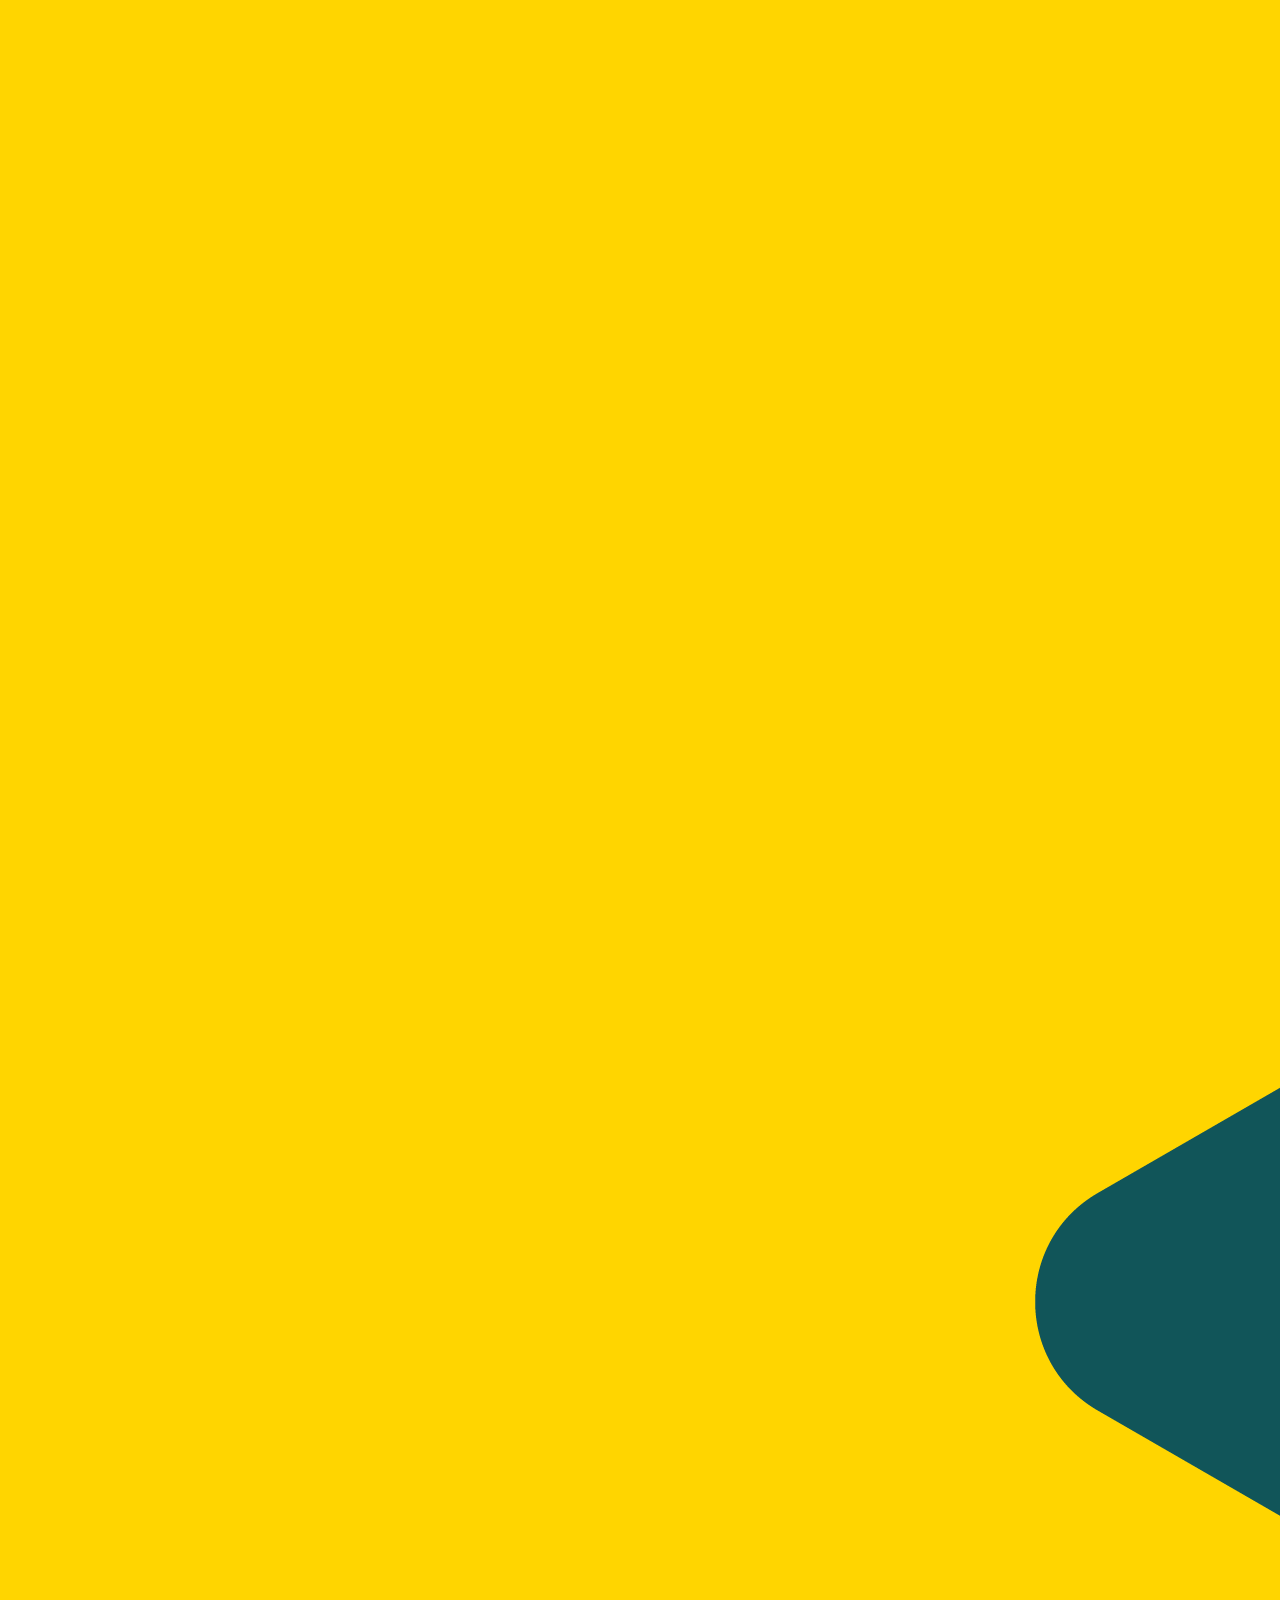
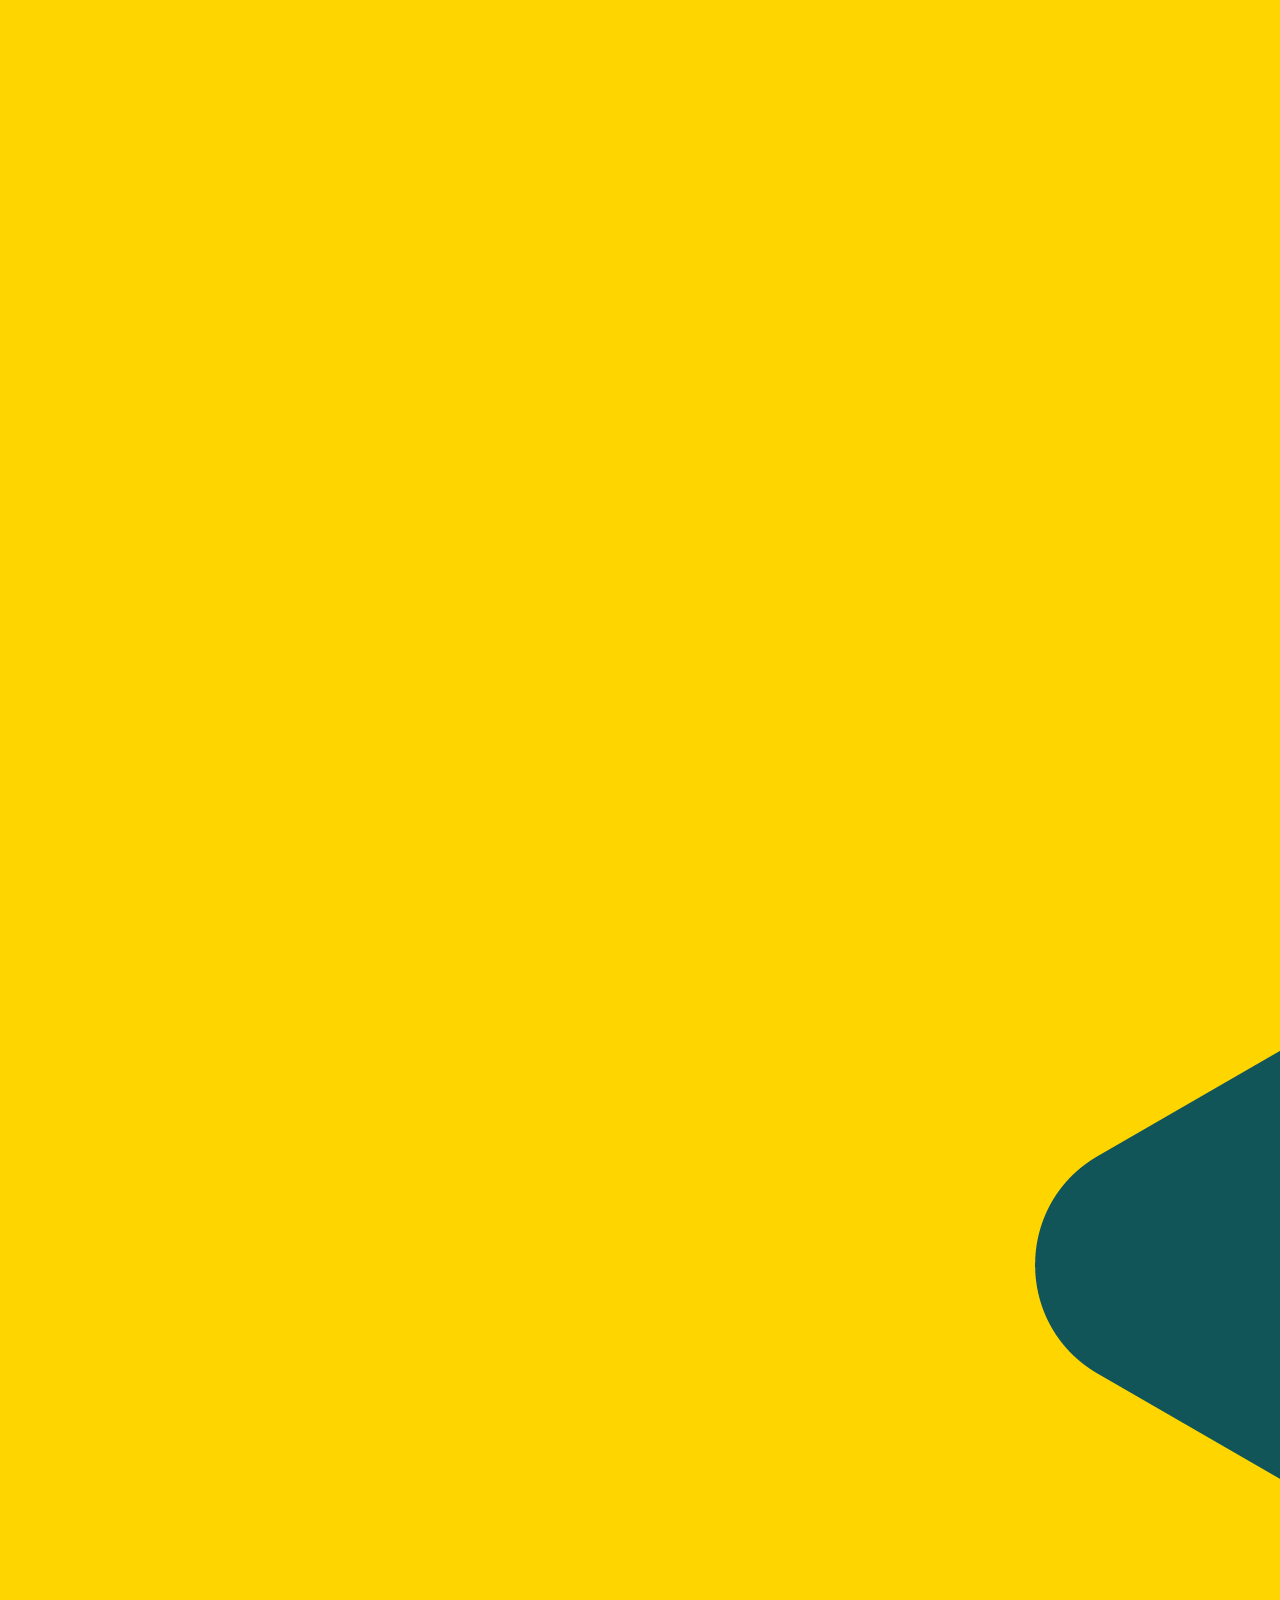
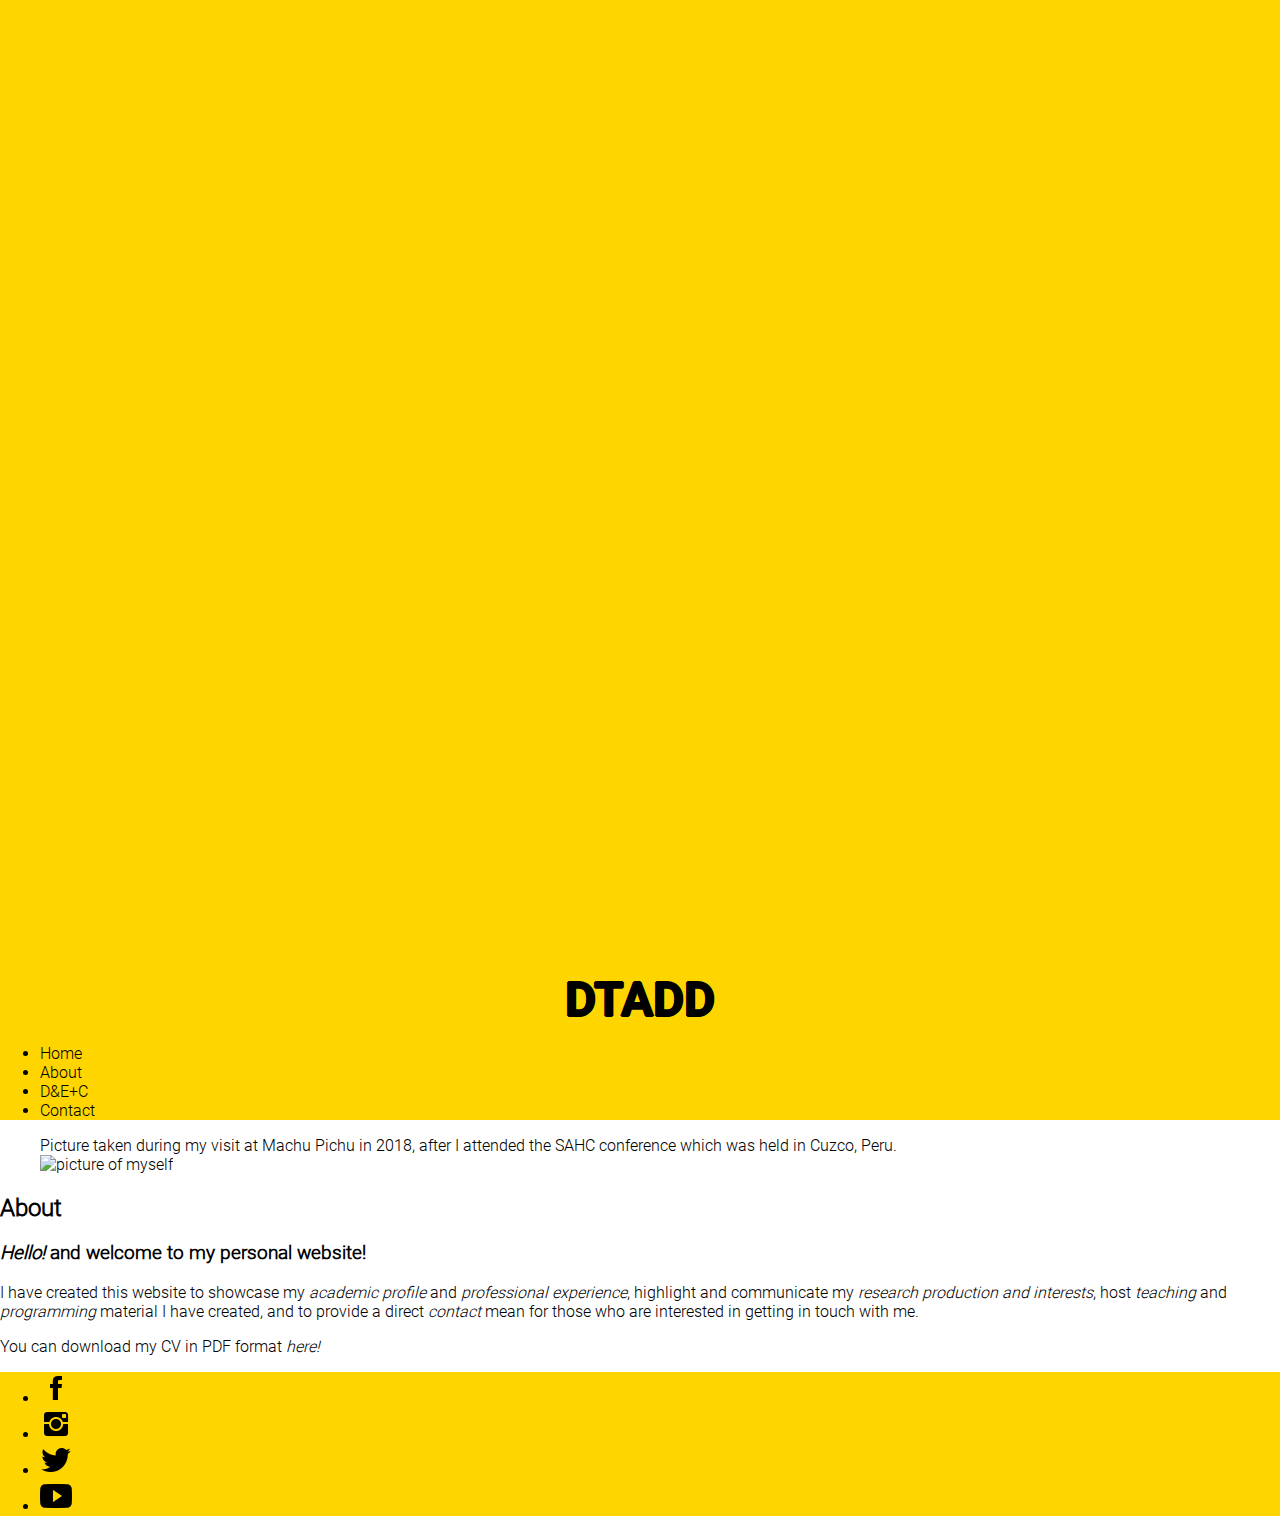
==== about.html @ a63130ef "Added basic structure, other html files, css, fonts and logos" ====
<!DOCTYPE html>
<html lang="en">
    <head>
        <meta charset="UTF-8">
        <meta http-equiv="X-UA-Compatible" content="IE=edge">
        <meta name="viewport" content="width=device-width, initial-scale=1.0">
        <link rel="stylesheet" href="/css/stylesheet.css">
        <title>DTADD Home</title>
    </head>

    <body>
        <header role="banner">
            <img src="/images/dtadd.png" alt="DTADD logo">
            <h1 id="header_text">
                DTADD
            </h1>
            <nav id="header_navigation">
                <ul>
                    <li><a href="/index.html">Home</a></li>
                    <li><a href="/about.html">About</a></li>
                    <li><a href="/dec.html">D&E+C</a></li>
                    <li><a href="/contact.html">Contact</a></li>
                </ul>
            </nav>
        </header>

        <main  role="main">
            <section class="home_section" id="home_section_about">
                <figure  id="home_about_figure">
                    <figcaption id="home_about_fig_cap">
                        Picture taken during my visit at Machu Pichu in 2018, after I attended the <a href="https://sahc2018.com/" target="_blank" id="home_about_fig_cap_link">SAHC conference</a> which was held in Cuzco, Peru.
                    </figcaption> 
                    <picture id="home_about_pic">
                        <source media="(min-width: 1200px)"
                                srcset="/images/me-1031x690.jpg">
                        <img src="/images/me-516x345.jpg" alt="picture of myself">
                    </picture>
                </figure>
                <div id="home_about_text">
                    <h2 class="home_section_title">About</h2>
                    <h3><em>Hello!</em> and welcome to my personal website!</h3>
                    <p>I have created this website to showcase my <a href="/education.html"><em>academic profile</em></a> and <a href="/industry.html"><em>professional experience</em></a>, highlight and communicate my <a href="/research.html"><em>research production and interests</em></a>, host <a href="/teaching.html"><em>teaching</em></a> and <a href="/programming.html"><em>programming</em></a> material I have created, and to provide a direct <a href="/contact.html"><em>contact</em></a> mean for those who are interested in getting in touch with me.</p>
                    <p>You can download my CV in PDF format <a href="/documents/CV updated 2022-08-25.pdf" target="_blank"><em>here!</em></a></p>
                </div>
            </section>
        </main>

        <footer role="contentinfo">
            <section id="footer_container1">
                <nav id="footer_soc_media">
                    <ul>
                        <li><a href="https://www.facebook.com/MSCA.DTADD" target="_blank"><img id="facebook_logo" src="/images/facebook.png" alt="Facebook" title="Facebook"></a></li>
                        <li><a href="https://www.scopus.com/authid/detail.uri?authorId=57203578697" target="_blank"><img id="instagram_logo" src="/images/instagram.png" alt="Instagram" title="Instagram"></a></li>
                        <li><a href="https://twitter.com/MSCA_DTADD" target="_blank"><img id="twitter_logo" src="/images/twitter.png" alt="Twitter" title="Twitter"></a></li>
                        <li><a href="https://www.youtube.com/channel/UCCFfT_ggKhtvxVhwdXyYqEw" target="_blank"><img id="youtube_logo" src="/images/youtube.png" alt="Youtube" title="Youtube"></a></li>
                    </ul>
                </nav>
            </section>
        </footer>
    </body>
</html>
---- css/stylesheet.css ----
@charset "UTF-8";


/*  #ffd500 Yellow
    #000000 Black
    #ffffff White
*/


/* LOADING FONTS */
@import url("/css/fonts.css");


/* GENERAL STYLES */
html {
    font-size: 100%;
    box-sizing: border-box;
}
*, *:before, *:after {
    box-sizing: inherit;
}
body {
    font-family: Roboto-Light, sans-serif;
    font-size: 1rem;
    background-color: #ffffff;
    color: #000000;
    margin: 0 !important;
}
hr {
    margin: 5px;
    border-color: #000000;
}
/* unvisited link */
a:link {
    color: #000000;
    text-decoration: none;
}
/* visited link */
a:visited {
    color: #000000;
    text-decoration: none;
}
/* focus link */
a:focus {
    color: #000000;
    text-decoration: underline;
}
/* mouse over link */
a:hover {
    color: #000000;
    text-decoration: underline;
}
/* selected link */
a:active {
    color: #ffd500;
    text-decoration: none;
}


/* HEADER STYLES */
header {
    background-color: #ffd500;
}
h1 {
    /* background-image: url(/images/geometric-640x462.png);
    background-position: center center; */
    font-family: Roboto-Bold, sans-serif;
    font-size: 3rem;
    text-align: center;
    margin: 0px;
    text-shadow: -1px 0 black, 0 1px black, 1px 0 black, 0 -1px black;
}
#header_logo {
    display: block;
    margin: 0 auto 0 auto;
    max-width: 50vw;
}
/* #header_text {
    visibility: hidden;
    transition-duration: 2s;
    visibility: visible;
}
#header_navigation {
    background-image: linear-gradient(to top, #0f0f0f, black);
}
#header_navigation ul {
    list-style-type: none;
    padding: 10px 10%;
    margin: 0px;
    display: flex;
    flex-wrap: wrap;
    flex-direction: row;
    justify-content: space-evenly;
}
#header_navigation ul li {
    border-style: solid;
    border-width: 1px;
    border-color: #00ffff;
    border-radius: 1em;
    padding: 0.25em 0.5em;
    box-shadow: #00ffff 0 2px 1px;
} */


/* MAIN STYLES */
main {
    background-color: #ffffff;
}
/* h2 {
    font-family: Roboto-Medium, sans-serif;
    font-size: 1.5rem;
    color: #ffffff;
    text-transform: capitalize;
    margin-top: 0;
    text-align: center;
}
h2::first-letter {
    font-size: 150%;
    font-family: 'Times New Roman', Times, serif;
    color: #00ffff;
}
h3 {
    font-family: Roboto-Regular, sans-serif;
    font-size: 1.2rem;
    color: #ffffff;
    text-transform: capitalize;
    text-align: center;
}
section {
    background-color: #0f0f0f;
    padding: 0 8%;
    padding-bottom: .1rem;
    background-image: radial-gradient(black, #0f0f0f 50%);
}
td, th {
    border: 1px solid #ffffff;
}
#home_about_figure {
    float: center;
    width: 60%;
    margin: 0 auto 0;
    shape-outside: circle(50%);
    position: relative;
    left: 50vw;
    transform: translateX(-50vw); 
    transition: transform 1s linear 0.25s;
}
#home_about_figure picture img {
    max-width: 100%;
    object-fit: cover;
    border-radius: 50%;
    margin-top: 10px;
}
#home_about_fig_cap {
    font-family: Roboto-LightItalic, sans-serif;
    font-size: 0.75rem;
    color: #ffffff;
    text-align: center;
    margin-bottom: 0.5rem;
    padding-top: 0.5rem;
}
#home_about_text {
    position: relative;
    left: -50vw;
    transform: translateX(50vw); 
    transition: transform 1s linear 0.25s;
}
#home_section_industry {
    position: relative;
}
#home_industry_figure {
    margin: 0;
    position: absolute;
    right: 5%;
    bottom: -20%;
    z-index: 0;
}
p {
    line-height: 1.2em;
    text-align: center;
    letter-spacing: 0.5px;
    /* display: list-item;
}
form {
    max-width: 40em;
    padding-bottom: 10px;
    text-align: center;
}
fieldset {
    max-width: 40em;
    border: 1px solid #00ffff;
    border-radius: 1rem;
    background-color: #1f1f1f;
    font-size: 0.9rem;
    flex: 1 1 20em;
}
fieldset legend {
    color: #00ffff;
    font-size: 0.75rem;
    overflow: hidden;
}
form ol, form ul {
    list-style: none;
    list-style-type: none;
	margin: 0;
	padding: 0;
}
form ol li, form ul li {
    margin-bottom: 1em;
    display: flex;
	flex-wrap: wrap;
}
label {
    flex: 1 1 auto;
	margin-bottom: 4px;
}
input, textarea, select {
	flex: 1 1 auto;
}
textarea {
    display: block;
    height: 5em;
    font-family: inherit; 
    font-size: .875em;
    line-height: 1.25;
    overflow: auto;
    resize: none;
}
input[type="file"] {
    flex: 1 1 auto;
}
#form-getintouch-age_gro {
    display: flex;
	flex-wrap: wrap;
}
input[type="checkbox"] {
    display: block;
    flex: 1 1 auto;
}
table {
    background-color: #1f1f1f;
    font-size: 0.9rem;
    border-collapse: collapse;
    margin: 0 auto 10px;
    border: 1px solid #00ffff;
    border-radius: 10px;
    border-collapse: separate !important;
    white-space: normal;
}
caption {
    color: #00ffff;
    caption-side: top;
    margin-bottom: 0.5rem;
}
thead {
    background-color: #1f1f1f;
}
tbody {
    background-color: #1f1f1f;
}
tr {
    border: none;
}
th {
    padding: 0.5rem 0.5rem;
    border: none;
    border-bottom: 1px solid #00ffff;
}
td {
    border: none;
    padding: 0.5rem 0.5rem;
}
tfoot {
    background-color: #1f1f1f;
    font-size: 0.75rem;
} */


/* FOOTER STYLES */
footer {
    background-color: #ffd500;
    /* display: grid;
    grid-template-rows: auto auto auto;
    grid-template-columns: 1% 98% 1%;
    grid-template-areas: "Left  Center1  Right"
                         "Left  Center2  Right"
                         "Copy  Copy    Copy"; */
}
#footer_soc_media ul li img{
    width: 2rem;
}
/* #footer_container1 {
    background-color: #0f0f0f;
    padding: 0 10%;
    grid-area: Center1;
}
#footer_soc_media ul {
    list-style-type: none;
    display: flex;
    flex-wrap: wrap;
    flex-direction: row;
    justify-content: space-evenly;
}

#footer_container2 {
    background-image: linear-gradient(to bottom, #0f0f0f, black);
    padding: 0 10%;
    grid-area: Center2;
}
#footer_container2 * {
    text-align: center;
}
#footer_navigation ul {
    list-style-type: none;
    list-style-position: outside;
    padding: 0%;
}
#footer_copyright {
    margin: 0px;
    padding: 1rem 4%;
    background-image: url(/images/geometric-1280x924.png);
    background-position: center center;
    text-shadow: -1px 0 black, 0 1px black, 1px 0 black, 0 -1px black;
    text-align: center;
    grid-area: Copy;
}
#footer_address {
    padding-bottom: 1rem;
}
#footer_left {
    background-image: linear-gradient(to bottom, #0f0f0f, black);
}
#footer_right {
    background-image: linear-gradient(to bottom, #0f0f0f, black);
} */
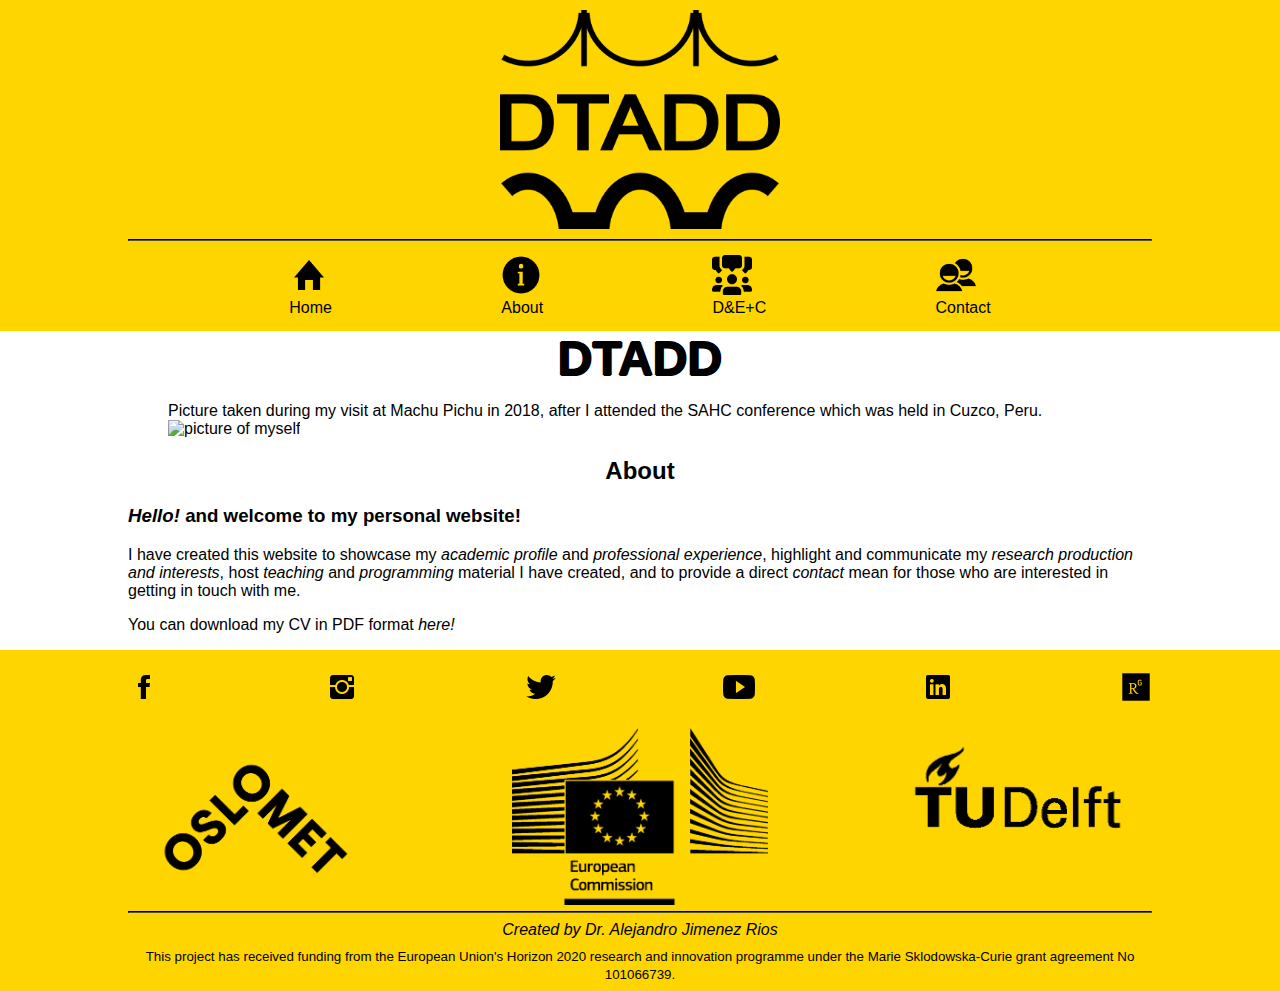
==== commit ccfd46e2: "Added institutions logos and content to the main page" ====
--- a/about.html
+++ b/about.html
@@ -10,22 +10,23 @@
 
     <body>
         <header role="banner">
-            <img src="/images/dtadd.png" alt="DTADD logo">
-            <h1 id="header_text">
-                DTADD
-            </h1>
+            <img src="/images/dtadd_black.png" alt="DTADD logo" id="header_logo">
+            <hr>
             <nav id="header_navigation">
                 <ul>
-                    <li><a href="/index.html">Home</a></li>
-                    <li><a href="/about.html">About</a></li>
-                    <li><a href="/dec.html">D&E+C</a></li>
-                    <li><a href="/contact.html">Contact</a></li>
+                    <li><a href="/index.html"><img src="/images/home.png" alt="Home" class="navigation_icon"><br>Home</a></li>
+                    <li><a href="/about.html"><img src="/images/about.png" alt="About" class="navigation_icon"><br>About</a></li>
+                    <li><a href="/dec.html"><img src="/images/communication.png" alt="Communication" class="navigation_icon"><br>D&E+C</a></li>
+                    <li><a href="/contact.html"><img src="/images/contact.png" alt="Contact" class="navigation_icon"><br>Contact</a></li>
                 </ul>
             </nav>
         </header>
 
         <main  role="main">
             <section class="home_section" id="home_section_about">
+                <h1 id="header_text">
+                    DTADD
+                </h1>
                 <figure  id="home_about_figure">
                     <figcaption id="home_about_fig_cap">
                         Picture taken during my visit at Machu Pichu in 2018, after I attended the <a href="https://sahc2018.com/" target="_blank" id="home_about_fig_cap_link">SAHC conference</a> which was held in Cuzco, Peru.
@@ -50,11 +51,31 @@
                 <nav id="footer_soc_media">
                     <ul>
                         <li><a href="https://www.facebook.com/MSCA.DTADD" target="_blank"><img id="facebook_logo" src="/images/facebook.png" alt="Facebook" title="Facebook"></a></li>
-                        <li><a href="https://www.scopus.com/authid/detail.uri?authorId=57203578697" target="_blank"><img id="instagram_logo" src="/images/instagram.png" alt="Instagram" title="Instagram"></a></li>
+                        <li><a href="https://www.instagram.com/msca_dtadd/?fbclid=IwAR3UEEqUl3cHrVvYcUaG1npCGDzgzBT3U5JJ2D33t9O12la9Yw7Li84Ii1M" target="_blank"><img id="instagram_logo" src="/images/instagram.png" alt="Instagram" title="Instagram"></a></li>
                         <li><a href="https://twitter.com/MSCA_DTADD" target="_blank"><img id="twitter_logo" src="/images/twitter.png" alt="Twitter" title="Twitter"></a></li>
                         <li><a href="https://www.youtube.com/channel/UCCFfT_ggKhtvxVhwdXyYqEw" target="_blank"><img id="youtube_logo" src="/images/youtube.png" alt="Youtube" title="Youtube"></a></li>
+                        <li><a href="https://www.linkedin.com/company/msca-dtadd/" target="_blank"><img id="linkedin_logo" src="/images/linkedin.png" alt="Linkedin" title="Linkedin"></a></li>
+                        <li><a href="https://www.researchgate.net/project/Digital-Twin-Anomaly-Detection-Decision-Making-DTADD-for-Bridge-Management" target="_blank"><img id="researchgate_logo" src="/images/researchgate.png" alt="Researchgate" title="Researchgate"></a></li>
                     </ul>
                 </nav>
+            </section>
+            <section id="footer_container2">
+                <nav id="footer_institutions">
+                    <ul>
+                        <li><a href="https://www.oslomet.no/en/" target="_blank"><img id="oslomet_logo" src="/images/oslomet.png" alt="Oslomet" title="Oslomet"></a></li>
+                        <li><a href="https://cordis.europa.eu/project/id/101066739" target="_blank"><img id="eur_com_logo" src="/images/eur_com.png" alt="European Comission" title="Europeancomission"></a></li>
+                        <li><a href="https://www.tudelft.nl/en/" target="_blank"><img id="tudelft_logo" src="/images/tudelft.png" alt="TUDelft" title="TUDelft"></a></li>
+                    </ul>
+                </nav>
+            </section>
+            <hr>
+            <section>
+                <address id="footer_address">
+                    Created by <a href="https://orcid.org/0000-0003-4470-255X" target="_blank">Dr. Alejandro Jimenez Rios</a><br>
+                </address>
+            </section>
+            <section>
+                <p id="footer_copyright"><small>This project has received funding from the European Union's Horizon 2020 research and innovation programme under the Marie Sklodowska-Curie grant agreement No 101066739.</small></p>
             </section>
         </footer>
     </body>
--- a/css/stylesheet.css
+++ b/css/stylesheet.css
@@ -7,10 +7,6 @@
 */
 
 
-/* LOADING FONTS */
-@import url("/css/fonts.css");
-
-
 /* GENERAL STYLES */
 html {
     font-size: 100%;
@@ -20,14 +16,14 @@
     box-sizing: inherit;
 }
 body {
-    font-family: Roboto-Light, sans-serif;
+    font-family: Arial, Helvetica, sans-serif;
     font-size: 1rem;
     background-color: #ffffff;
     color: #000000;
     margin: 0 !important;
 }
 hr {
-    margin: 5px;
+    margin: 0 10vw;
     border-color: #000000;
 }
 /* unvisited link */
@@ -42,13 +38,15 @@
 }
 /* focus link */
 a:focus {
-    color: #000000;
+    color: #000000;                 
     text-decoration: underline;
+    font-weight: bolder;
 }
 /* mouse over link */
 a:hover {
     color: #000000;
     text-decoration: underline;
+    font-weight: bolder;
 }
 /* selected link */
 a:active {
@@ -61,27 +59,16 @@
 header {
     background-color: #ffd500;
 }
-h1 {
-    /* background-image: url(/images/geometric-640x462.png);
-    background-position: center center; */
-    font-family: Roboto-Bold, sans-serif;
-    font-size: 3rem;
-    text-align: center;
-    margin: 0px;
-    text-shadow: -1px 0 black, 0 1px black, 1px 0 black, 0 -1px black;
-}
 #header_logo {
     display: block;
     margin: 0 auto 0 auto;
-    max-width: 50vw;
-}
-/* #header_text {
-    visibility: hidden;
-    transition-duration: 2s;
-    visibility: visible;
-}
-#header_navigation {
-    background-image: linear-gradient(to top, #0f0f0f, black);
+    width: 50%;
+    max-width: 300px;
+    padding: 10px;
+}
+.navigation_icon {
+    width: 40px;
+    margin: 0 auto;
 }
 #header_navigation ul {
     list-style-type: none;
@@ -93,34 +80,67 @@
     justify-content: space-evenly;
 }
 #header_navigation ul li {
-    border-style: solid;
-    border-width: 1px;
-    border-color: #00ffff;
-    border-radius: 1em;
     padding: 0.25em 0.5em;
-    box-shadow: #00ffff 0 2px 1px;
-} */
+}
+
 
 
 /* MAIN STYLES */
 main {
     background-color: #ffffff;
-}
-/* h2 {
-    font-family: Roboto-Medium, sans-serif;
+    margin: 0 10vw;
+}
+h1 {
+    font-family: Arial, Helvetica, sans-serif;
+    font-size: 3rem;
+    text-align: center;
+    margin: 0px;
+    text-shadow: -1px 0 black, 0 1px black, 1px 0 black, 0 -1px black;
+    padding: 0 1rem;
+}
+h2 {
+    font-family: Arial, Helvetica, sans-serif;
     font-size: 1.5rem;
+    text-transform: capitalize;
+    text-align: center;
+}
+#home_key, #home_objectives {
+    width: 100%;
+    background-color: #000000;
     color: #ffffff;
-    text-transform: capitalize;
-    margin-top: 0;
-    text-align: center;
-}
+    display: inline-block;
+}
+#home_key_text, #home_objectives_text {
+    padding: 0 1rem;
+}
+#home_key_text h2 {
+    text-align: left;
+}
+#home_key_text p {
+    margin: 0;
+    padding: 0.5rem 0;
+}
+#home_context_text {
+    display: inline-block;
+}
+#home_context_figure{
+    margin: 0;
+}
+#home_context_figure img{
+    width: 100%;
+}
+#home_context_fig_cap {
+    text-align: center;
+    font-size: smaller;
+}
+/* 
 h2::first-letter {
     font-size: 150%;
-    font-family: 'Times New Roman', Times, serif;
+    font-family: Arial, Helvetica, sans-serif;
     color: #00ffff;
 }
 h3 {
-    font-family: Roboto-Regular, sans-serif;
+    font-family: Arial, Helvetica, sans-serif;
     font-size: 1.2rem;
     color: #ffffff;
     text-transform: capitalize;
@@ -152,7 +172,7 @@
     margin-top: 10px;
 }
 #home_about_fig_cap {
-    font-family: Roboto-LightItalic, sans-serif;
+    font-family: Arial, Helvetica, sans-serif;
     font-size: 0.75rem;
     color: #ffffff;
     text-align: center;
@@ -279,57 +299,58 @@
 /* FOOTER STYLES */
 footer {
     background-color: #ffd500;
-    /* display: grid;
-    grid-template-rows: auto auto auto;
-    grid-template-columns: 1% 98% 1%;
-    grid-template-areas: "Left  Center1  Right"
-                         "Left  Center2  Right"
-                         "Copy  Copy    Copy"; */
+}
+#footer_soc_media, #footer_institutions {
+    margin: 0 10vw;
+    padding-top: 5px;
+}
+#footer_institutions {
+    margin: 0 10vw;
+    padding-top: 5px;
+}
+#footer_soc_media ul, #footer_institutions ul {
+    list-style-type: none;
+    display: flex;
+    flex-wrap: wrap;
+    flex-direction: row;
+    justify-content: space-between;
+    padding-left: 0;
+}
+#footer_institutions ul {
+    list-style-type: none;
+    display: flex;
+    flex-wrap: wrap;
+    flex-direction: row;
+    justify-content: space-between;
+    padding-left: 0;
+    margin: 0;
 }
 #footer_soc_media ul li img{
     width: 2rem;
 }
-/* #footer_container1 {
-    background-color: #0f0f0f;
-    padding: 0 10%;
-    grid-area: Center1;
-}
-#footer_soc_media ul {
-    list-style-type: none;
-    display: flex;
-    flex-wrap: wrap;
-    flex-direction: row;
-    justify-content: space-evenly;
-}
-
-#footer_container2 {
-    background-image: linear-gradient(to bottom, #0f0f0f, black);
-    padding: 0 10%;
-    grid-area: Center2;
-}
-#footer_container2 * {
-    text-align: center;
-}
-#footer_navigation ul {
-    list-style-type: none;
-    list-style-position: outside;
-    padding: 0%;
+#footer_institutions ul li img{
+    width: 20vw;
+    max-width: 300px;
+}
+#footer_address {
+    text-align: center;
+    padding: 0.5rem 10vw 0 10vw;
 }
 #footer_copyright {
     margin: 0px;
-    padding: 1rem 4%;
-    background-image: url(/images/geometric-1280x924.png);
-    background-position: center center;
-    text-shadow: -1px 0 black, 0 1px black, 1px 0 black, 0 -1px black;
+    padding: 0.5rem 10vw;
     text-align: center;
     grid-area: Copy;
 }
-#footer_address {
-    padding-bottom: 1rem;
-}
-#footer_left {
-    background-image: linear-gradient(to bottom, #0f0f0f, black);
-}
-#footer_right {
-    background-image: linear-gradient(to bottom, #0f0f0f, black);
-} */+
+
+/* MEDIA QUERIES FOR SCREENS WIDER THAN 400 PX */
+@media screen and (min-width: 600px) {
+    #home_key {
+        width: 50%;
+    }
+    #home_objectives {
+        width: 50%;
+    }
+}
+
